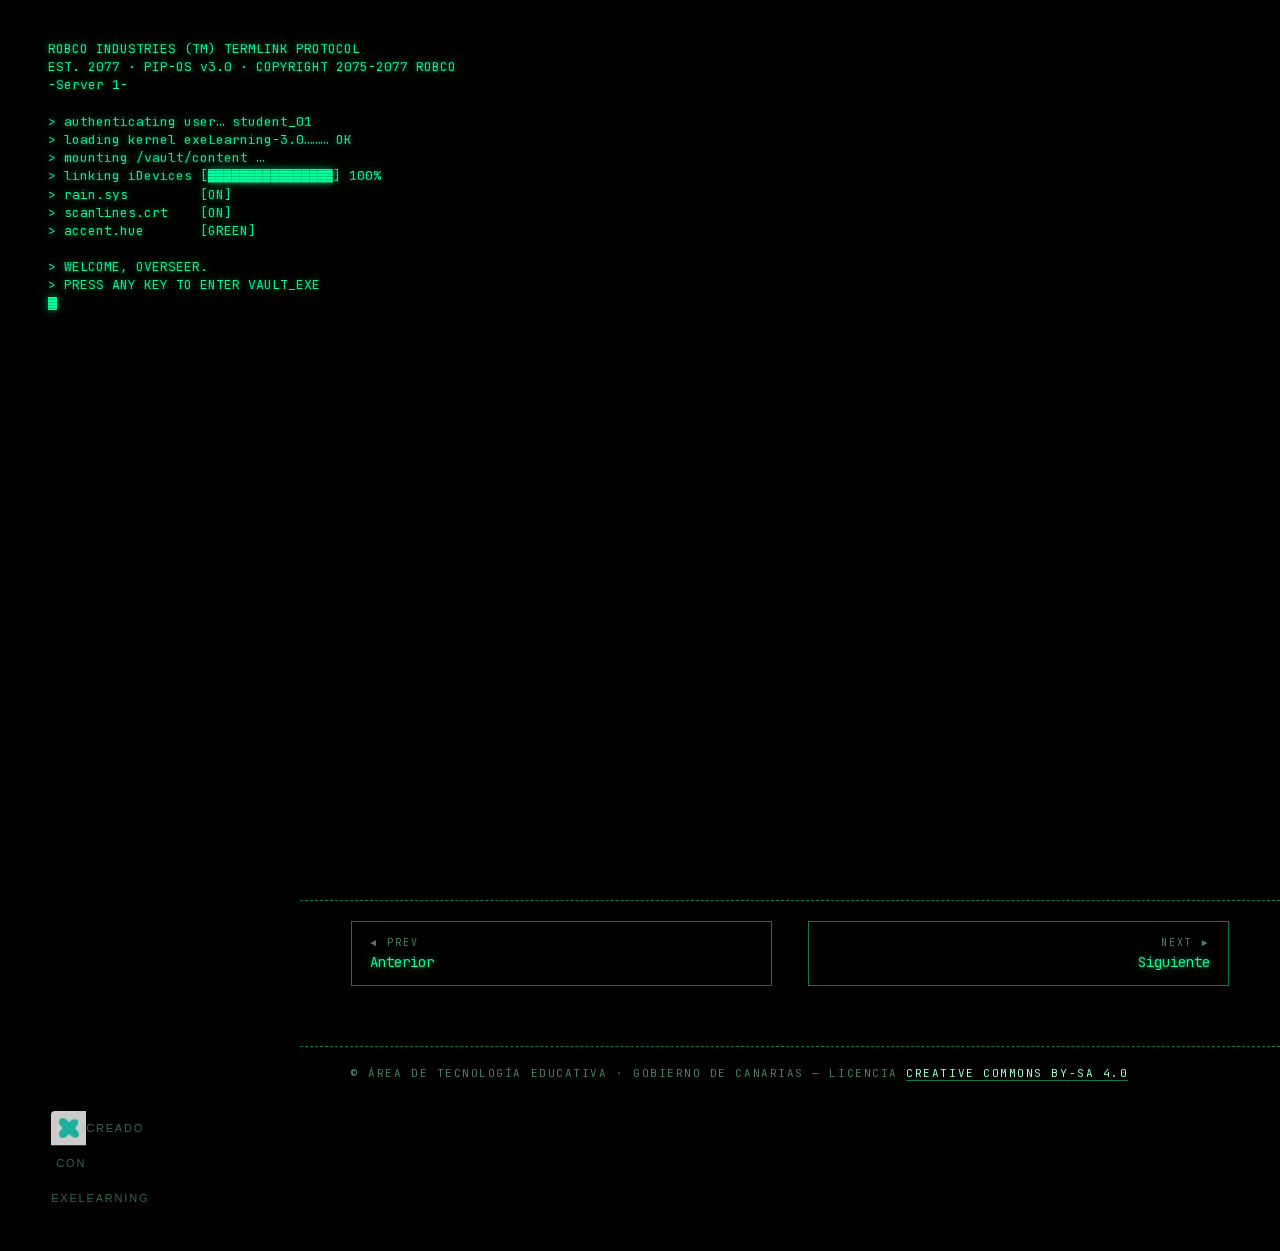
==== html/actividades.html @ 7a8da12e "Hacker theme: Matrix rain + Tron borders + PipBoy rail Initial implementation of the eXeLearning Hac" ====
<!DOCTYPE html>
<html lang="es" id="exe-page-mo5oqoen-2md6x09an">
<head>
<meta charset="utf-8">
<meta name="generator" content="eXeLearning">
<meta name="viewport" content="width=device-width, initial-scale=1">
<title>Actividades | El ciclo del agua · Hacker</title>
<link rel="icon" type="image/x-icon" href="../libs/favicon.ico">
<meta name="description" content="Unidad didáctica de ejemplo sobre el ciclo del agua, presentada con el estilo retro Hacker.">
<script>document.querySelector("html").classList.add("js");</script><script src="../libs/jquery/jquery.min.js"> </script><script src="../libs/common_i18n.js"> </script><script src="../libs/common.js"> </script><script src="../libs/exe_export.js"> </script><script src="../search_index.js"> </script><script src="../libs/bootstrap/bootstrap.bundle.min.js"> </script><link rel="stylesheet" href="../libs/bootstrap/bootstrap.min.css">
<script src="../idevices/text/text.js"></script><link rel="stylesheet" href="../idevices/text/text.css">
<link rel="stylesheet" href="../content/css/base.css"><script src="../theme/style.js"> </script><link rel="stylesheet" href="../theme/style.css">
</head>
<body class="exe-export exe-web-site">
<script>document.body.className+=" js"</script>
<div class="exe-content exe-export pre-js siteNav-hidden"><a href="#page-mo5oqoen-2md6x09an" id="skipNav">Saltar al contenido</a> <nav id="siteNav">
<ul>
<li> <a href="../index.html" class="main-node no-ch">Inicio</a>
</li>
<li> <a href="../html/el-ciclo-del-agua.html" class="daddy">El ciclo del agua</a>
<ul class="other-section">
<li> <a href="../html/evaporacion.html" class="no-ch">Evaporación</a>
</li>
<li> <a href="../html/condensacion.html" class="no-ch">Condensación</a>
</li>
<li> <a href="../html/precipitacion.html" class="no-ch">Precipitación</a>
</li>
<li> <a href="../html/recogida.html" class="no-ch">Recogida</a>
</li>
</ul>
</li>
<li class="active"> <a href="../html/actividades.html" class="active daddy">Actividades</a>
<ul class="other-section">
<li> <a href="../html/ordena-las-fases.html" class="no-ch">Ordena las fases</a>
</li>
<li> <a href="../html/verdadero-o-falso.html" class="no-ch">¿Verdadero o falso?</a>
</li>
</ul>
</li>
<li> <a href="../html/recursos.html" class="no-ch">Recursos</a>
</li>
<li> <a href="../html/creditos-y-descargas.html" class="no-ch">Créditos y descargas</a>
</li>
</ul>
</nav><main id="page-mo5oqoen-2md6x09an" class="page"> <div id="exe-client-search" data-block-order-string="Caja %e" data-no-results-string="Sin resultados.">
</div>
<header class="main-header"> <p class="page-counter"> <span class="page-counter-label">Página </span><span class="page-counter-content"> <strong class="page-counter-current-page">7</strong><span class="page-counter-sep">/</span><strong class="page-counter-total">11</strong></span></p>

<div class="package-header"><p class="package-title">El ciclo del agua · Hacker</p></div>
<div class="page-header"><h1 class="page-title">Actividades</h1></div>
</header><div id="page-content-page-mo5oqoen-2md6x09an" class="page-content">
<article id="SP00000022" class="box">
<header class="box-head">
<div class="box-icon exe-icon">
<img src="../theme/icons/reflection.svg" alt="">
</div>
<h1 class="box-title">Comprueba lo aprendido</h1>
<button class="box-toggle box-toggle-on" title="Toggle content">
<span>Toggle content</span>
</button></header>
<div class="box-content">
<div id="SP00000023" class="idevice_node text" data-idevice-path="../idevices/text/" data-idevice-type="text" data-idevice-component-type="json" data-idevice-json-data="{&quot;ideviceId&quot;:&quot;SP00000023&quot;}">
<div class="exe-text-template"><div class="textIdeviceContent"><div class="exe-text-activity"><div><figure style="text-align:center;margin:10px 0 18px;"><img src="../content/resources/SP00000023/07-actividades.png" alt="Vamos a poner a prueba lo aprendido" style="max-width:320px;width:100%;height:auto;image-rendering:pixelated;border:3px solid #D700D7;" /><figcaption style="font-family:'VT323',monospace;font-size:16px;color:#707078;margin-top:6px;">Vamos a poner a prueba lo aprendido</figcaption></figure><p>Pon a prueba lo aprendido con las dos actividades de las subpáginas.</p>
        <p>En la primera deberás <strong>ordenar</strong> las fases del ciclo. En la segunda decidirás si varias afirmaciones son <strong>verdaderas o falsas</strong>.</p><p class="clearfix"> </p></div></div></div></div>
</div>
</div>
</article>
</div></main><div class="nav-buttons">
<a href="../html/recogida.html" title="Anterior" class="nav-button nav-button-left"><span>Anterior</span></a>
<a href="../html/ordena-las-fases.html" title="Siguiente" class="nav-button nav-button-right"><span>Siguiente</span></a>
</div>
<footer id="siteFooter"><div id="siteFooterContent"><p>© Área de Tecnología Educativa · Gobierno de Canarias — Licencia <a href="https://creativecommons.org/licenses/by-sa/4.0/deed.es" rel="license noopener" target="_blank">Creative Commons BY-SA 4.0</a></p></div></footer>
</div>
<p id="made-with-eXe"> <a href="https://exelearning.net/" target="_blank" rel="noopener"> <span>Creado con eXeLearning <span>(nueva ventana)</span></span></a></p>
</body>
</html>
---- idevices/text/text.css ----
/* Text iDevice (export CSS) */
.exe-text-activity > div {
    display: flow-root;
}

.exe-text-activity div.inline {
    display: flex;
}

.exe-text-activity div.inline dt {
    margin: 0 0 0 auto;
}

.exe-text-activity div.inline dd {
    margin-left: 10px;
}

.idevice_node.text .iDevice_buttons.feedback-button {
    margin-bottom: 1em;
}
---- content/css/base.css ----
.exe-content{
  background: #fff;
}

.exe-content .page-title{
  font-size: 1.45em;
}

.exe-content .box{
  margin-top: 20px;
  border: 1px solid #dbdbdb;
}

.exe-content .box-head {
  border-bottom: 1px solid #dbdbdb;
}

.exe-export .no-header .box-head {
  border-bottom: 0;
}

.exe-content .box-head .box-title {
  margin: 0;
  font-size: 1.2em;
}

.exe-content a{
  color: #5a7f0c;
}

.exe-content a:hover,
.exe-content a:focus{
  color: #71a300;
}

.exe-content h2{
  font-size: 1.45em;
}
.exe-content h3{
  font-size: 1.35em;
}
.exe-content h4{
  font-size: 1.25em;
}
.exe-content h5{
  font-size: 1.15em;
}

.exe-content a {
    text-decoration: none
}

.exe-content a:hover,
.exe-content a:focus {
    text-decoration: underline
}

/* Underlined links */
.box-content a {
    text-decoration: underline;
}
.box-content a:hover {
    text-decoration: none;
}
.box-content a:focus {
    text-decoration: underline;
}

@media print {
    .external-iframe-src {
        display: block !important;
        margin: 2em 0;
        font-size: .95em;
        text-align: center
    }

    #made-with-eXe {
        display: none
    }
}

.external-iframe {
    border: 0
}

.pre-code {
    background: #112C4A;
    color: #E7ECF1;
    font-family: Monaco, Courier, monospace;
    border-radius: 9px;
    font-size: 12px;
    margin: 2em 1em;
    overflow: auto;
    padding: 20px
}

.exe-dl {
    margin-bottom: 2em;
    margin-left: 1.5em
}

.exe-dl dt {
    font-weight: bold
}

.exe-dl dd {
    margin: 1em 1.5em
}

.js .exe-dl dt {
    margin: 1.2em 0 0 0
}

.exe-dl dt a {
    text-decoration: underline
}

.exe-dl .icon {
    font-family: Arial, sans-serif;
    display: block;
    width: 20px;
    height: 20px;
    font-size: 16px;
    margin-right: 1em;
    line-height: 20px;
    text-align: center;
    float: left;
    border-radius: 2px;
    position: relative
}

@media all and (min-width: 1px) {
    .exe-dl dt a {
        align-items: center;
        display: flex;
        text-decoration: none
    }

    .exe-dl .icon {
        height: 18px;
        line-height: 18px;
        width: 18px;
        padding: 1px;
        font: 18px monospace;
        font-weight: bold;
        display: flex;
        justify-content: center;
        align-items: center
    }
}

.exe-dl-toggler {
    height: 20px;
    margin: 1.5em
}

.exe-dl-toggler a {
    margin-left: 0;
    font-weight: bold
}

.js .exe-dl dd {
    display: none;
    padding-left: 0;
    margin: 1em 1em 1em 37px
}

/* Math */
.exe-math {
    display: block;
    margin: 2em 0
}

.exe-math,
.MathJax_Display {
    text-align: left !important
}

.exe-math.position-center,
.position-center .MathJax_Display,
[style*="text-align: center"] .MathJax_Display {
    text-align: center !important
}

.exe-math.position-right,
.position-right .MathJax_Display,
[style*="text-align: right"] .MathJax_Display {
    text-align: right !important
}

.js .show-image .exe-math-code,
.js .show-code .exe-math-img {
    display: none
}

.exe-math-links {
    font-size: .85em
}

.exe-math-inline {
    display: inline;
    margin: 0 .1em !important
}

/* TinyMCE: Images and media */
.exe-figure {
    margin: 2em 0;
    max-width: 100%
}

.position-center {
    margin: 2em auto
}

.position-right {
    margin: 2em 0 2em auto
}

.float-left {
    float: left;
    margin: .5em 1.5em 1em 0
}

.float-right {
    float: right;
    margin: .5em 0 1em 2em
}

.figcaption {
    padding-top: .2em
}

.figcaption.header {
    padding-top: 0;
    padding-bottom: .2em
}

/* TinyMCE templates */
.exe-layout-2-cols,
.exe-layout-3-cols {
    width: 100%
}

.exe-col{
    box-sizing: content-box;
}

.exe-layout-2-cols .exe-col {
    float: left;
    width: 49%
}

.exe-layout-2-cols .exe-col-1 {
    padding-right: 1%
}

.exe-layout-2-cols .exe-col-2 {
    padding-left: 1%
}

.exe-layout-2-30-70 .exe-col {
    width: 69%
}

.exe-layout-2-30-70 .exe-col-1 {
    width: 29%
}

.exe-layout-2-70-30 .exe-col {
    width: 29%
}

.exe-layout-2-70-30 .exe-col-1 {
    width: 69%
}

.exe-layout-3-cols .exe-col {
    float: left;
    width: 32%
}

.exe-layout-3-cols .exe-col-1,
.exe-layout-3-cols .exe-col-2 {
    padding-right: 2%
}

pre.mermaid {
    margin: 1.5em 0;
    text-align: center;
    width: 100%;
    min-width: 200px;
}

/* Blocks */
.exe-block-warning {
    background: #FCF8E3;
    color: #796034;
    border: 1px solid #FAEBCC;
    padding: 0 1em;
    border-radius: 4px
}

p.exe-block-warning {
    padding: 1em
}

.exe-block-alert {
    background: #ffc;
    color: #855000;
    border: 1px solid #FFF099;
    padding: 0 1em;
    border-radius: 4px
}

p.exe-block-alert {
    padding: 1em
}

.exe-block-danger {
    background: #FEF0EF;
    color: #973C3B;
    border: 1px solid #F3DADD;
    padding: 0 1em;
    border-radius: 4px
}

p.exe-block-danger {
    padding: 1em
}

.exe-block-info {
    background: #E1F1F9;
    color: #2B627D;
    border: 1px solid #C9EDF4;
    padding: 0 1em;
    border-radius: 4px
}

p.exe-block-info {
    padding: 1em
}

.exe-block-success {
    background: #E5F3E0;
    color: #336634;
    border: 1px solid #DEEDD1;
    padding: 0 1em;
    border-radius: 4px
}

p.exe-block-success {
    padding: 1em
}

.exe-content .exe-block-warning a,
.exe-content .exe-block-warning a:hover,
.exe-content .exe-block-warning a:focus {
    color: #4F360A
}

.exe-content .exe-block-alert a,
.exe-content .exe-block-alert a:hover,
.exe-content .exe-block-alert a:focus {
    color: #5B2600
}

.exe-content .exe-block-danger a,
.exe-content .exe-block-danger a:hover,
.exe-content .exe-block-danger a:focus {
    color: #6D1211
}

.exe-content .exe-block-info a,
.exe-content .exe-block-info a:hover,
.exe-content .exe-block-info a:focus {
    color: #063853
}

.exe-content .exe-block-success a,
.exe-content .exe-block-success a:hover,
.exe-content .exe-block-success a:focus {
    color: #093C0A
}

div.exe-block-warning,
div.exe-block-alert,
div.exe-block-danger,
div.exe-block-info,
div.exe-block-success {
    margin: 1em 0
}

/* RTL support */
body [dir='rtl'] {
    text-align: start
}

/* Autoclear */
.exe-content .idevice_body,
.exe-clear {
    overflow: auto
}

/* JavaScript on/offf */
.js-hidden {
    display: none;
}

.exe-hidden,
.js-required,
.js .js-hidden,
.exe-mindmap-code {
    display: none
}

.js .js-required {
    display: block
}

.box-toggle {
    display: none;
}

.js .box-toggle {
    display: inline-block;
}

.sr-av,
.js .js-sr-av,
.exe-hidden-accessible,
.js .exe-tooltip-text {
    position: absolute;
    overflow: hidden;
    clip: rect(0 0 0 0);
    clip: rect(0, 0, 0, 0);
    height: 0
}

/* Tables */
.exe-table {
    margin: 2em auto;
    max-width: 100%;
    border: 1px solid #CCC;
    border-collapse: collapse;
    border-spacing: 0
}

.exe-table tr {
    background: #fff
}

.exe-table caption {
    padding: .5em 0;
    text-align: center;
    font-style: italic;
    caption-side: top;
}

.exe-table td,
.exe-table th {
    border: 1px solid #CCC;
    margin: 0;
    padding: 0.5em 1em
}

.exe-table thead {
    background: #ddd;
    color: #000;
    text-align: left
}

.exe-table tr:nth-child(2n-1) td,
.exe-table tbody tr:nth-child(2n-1) th {
    background: #F4F4F4
}

.exe-table tbody tr:nth-child(2n) th {
    background: #F4F4F4
}

.exe-table tbody tr:nth-child(2n-1) th {
    background: #E4E4E4
}

.exe-table thead+tbody tr:nth-child(2n) th {
    background: #fff
}

.exe-table thead+tbody tr:nth-child(2n-1) th {
    background: #F4F4F4
}

.exe-table-minimalist {
    margin: 2em auto;
    border-collapse: collapse
}

.exe-table-minimalist tr {
    background: #fff
}

.exe-table-minimalist thead th {
    color: #000;
    padding: .6em 1.5em .6em .8em;
    border-bottom: 2px solid #CCC;
    text-align: left
}

.exe-table-minimalist td,
.exe-table-minimalist tbody th {
    border-bottom: 1px solid #ccc;
    color: #555;
    padding: .5em 1.5em .5em .8em
}

.exe-table-minimalist tbody tr:hover td,
.exe-table-minimalist tbody tr:hover th {
    color: #222
}

.exe-table-minimalist tr:nth-child(2n-1) td,
.exe-table-minimalist tbody tr:nth-child(2n-1) th {
    background: #F9F9F9
}

.exe-table-minimalist caption {
    text-align: center;
    font-style: italic;
    border-bottom: 2px solid #CCC;
    padding: .6em 0
}

/* Responsive tables */
.exe-table-responsive {
    display: block;
    overflow-x: auto;
    border: none
}

.exe-table-responsive,
.exe-table-responsive th,
.exe-table-responsive tr,
.exe-table-responsive td {
    width: auto !important
}

/* Tooltips */
body .qtip {
    font-size: .85em;
    line-height: 1.5em
}

.qtip .exe-tooltip-text {
    position: relative;
    overflow: auto;
    clip: auto;
    height: auto
}

/* Structured lists */
ol.auto-numbered {
    counter-reset: item
}

.auto-numbered ol {
    counter-reset: item
}

.auto-numbered li {
    display: block
}

.auto-numbered li:before {
    content: counters(item, ".") ".- ";
    counter-increment: item
}

/* Blockquote + Cite */
.exe-quote-cite cite {
    display: block;
    text-align: right;
    margin-top: -.5em
}

/* File information */
.exe-link-data {
    font-size: .8em;
    margin: 0 .2em
}

.exe-link-data abbr {
    cursor: help
}

/* Quote With Authorship */
.styled-qc {
    font-family: Georgia, serif;
    font-style: italic;
    margin: 1.5em 2.5em;
    padding: 0.25em 3.5em;
    position: relative
}

.styled-qc:before {
    display: block;
    content: "\201C";
    font-size: 5em;
    position: absolute;
    left: 0;
    top: -20px
}

/* Responsive design */
iframe,
object,
embed {
    max-width: 100%
}

img,
video {
    max-width: 100%;
    height: auto
}

@media all and (max-width: 992px) {
    .exe-layout-3-cols .exe-col {
        float: none;
        width: 100%;
        padding: 0
    }

    .exe-layout-3-cols .exe-col .exe-figure {
        margin: 2em auto
    }
}

@media all and (max-width: 780px) {
    .styled-qc {
        margin: 1.5em .5em
    }

    .exe-layout-2-cols .exe-col {
        float: none;
        width: 100%;
        padding: 0
    }

    .exe-layout-2-cols .exe-col .exe-figure {
        margin: 2em auto
    }
}

/* Made with eXeLearning */
#made-with-eXe {
    margin: 0;
    position: fixed;
    bottom: 0;
    right: 0
}

#made-with-eXe a {
    text-decoration: none;
    box-shadow: rgba(0, 0, 0, 0.35) 0px 5px 15px;
    border-top-left-radius: 4px;
    color: #222;
    font-size: 11px;
    font-family: Arial, sans-serif;
    line-height: 35px;
    width: 35px;
    height: 35px;
    background: #fff url(../img/exe_powered_logo.png) no-repeat 3px 50%;
    display: block;
    background-size: auto 20px;
    text-decoration: none;
    transition: .5s;
    opacity: .8
}

#made-with-eXe span {
    padding-left: 35px;
    padding-right: 5px
}

#made-with-eXe span span {
    position: absolute;
    overflow: hidden;
    clip: rect(0 0 0 0);
    clip: rect(0, 0, 0, 0);
    height: 0
}

#made-with-eXe a:hover {
    width: auto;
    padding: 0 5px;
    background-position: 5px 50%;
    opacity: 1
}

/* Search bar */
#exe-client-search-reset {
    display: none;
}
#exe-client-search-reset.visible {
    display: inline;
}
.exe-client-search-result{
    padding:0;
    background-color: #FFF3A0;
    color: #1A1A1A;
}

/* Box toggler */
.exe-export article.minimized .box-content{
    display: none;
}

/* BOX no visible */
.exe-export article.novisible.box{
    display: none  !important;
}

/* iDevice no visible */
.exe-export article.box .idevice_node.novisible{
    display: none  !important;
}

/* Teacher mode */
html:not(.mode-teacher) .js .teacher-only {
    display: none !important;
}

/* ========================================
   Architecture v3.1 - Common Theme Overrides
   ========================================
   These rules support the new HTML structure and
   load BEFORE theme-specific styles.
   ======================================== */

/* Navigation: Hide nested sections by default, show active paths */
#siteNav .other-section {
    display: none;
}
#siteNav li.active > .other-section,
#siteNav li.current-page-parent > .other-section {
    display: block;
}

/* Site footer extra section */
#siteFooterExtra {
    margin-bottom: 2em;
    color: #555;
    font-size: 0.95em;
}

/* Skip navigation link */
#skipNav {
    position: fixed;
    top: -50px;
    left: 50%;
    transform: translateX(-50%);
    background-color: #000;
    color: #fff;
    text-align: center;
    font-weight: bold;
    font-size: 0.95em;
    text-decoration: underline;
    padding: 0.5em 1em;
    z-index: 1000;
    display: inline-block;
    box-shadow: 0 2px 5px rgba(0,0,0,0.3);
    outline: 3px solid #fff;
    outline-offset: -3px;
    transition: top 0.3s ease, opacity 0.3s ease;
}

#skipNav:focus {
    top: 5px;
}

/* Print styles for header elements */
@media print {
    body #header,
    body #emptyHeader,
    body #nodeDecoration {
        height: auto !important;
        min-height: 0;
        border: none;
        padding: 0;
    }
    body #headerContent {
        padding-top: 40px;
    }
}
---- theme/style.css ----
/*!
 * eXeLearning Hacker Style
 * -----------------------
 * Author: Área de Tecnología Educativa · Consejería de Educación, FP y
 *         Actividad Física y Deportes del Gobierno de Canarias
 * Project: eXeLearning.net
 * License: Creative Commons Attribution-ShareAlike 4.0 (CC BY-SA 4.0)
 *
 * Matrix digital rain + Tron border draw-in + Fallout PipBoy rail.
 * Fonts: JetBrains Mono + VT323 (both SIL OFL 1.1).
 */

@charset "UTF-8";

/* =========================================================
   Fonts (self-hosted)
   ========================================================= */
@font-face {
    font-family: "JetBrains Mono";
    src: url(fonts/JetBrainsMono-Regular.woff2) format("woff2");
    font-weight: 100 900;
    font-style: normal;
    font-display: swap;
}
@font-face {
    font-family: "VT323";
    src: url(fonts/VT323-Regular.woff2) format("woff2");
    font-weight: 400;
    font-style: normal;
    font-display: swap;
}

/* =========================================================
   Palette & tokens
   ========================================================= */
:root {
    /* accent — green by default, swappable via html[data-accent] */
    --hk-accent:        #00ff9c;
    --hk-accent-dim:    #0b7a4b;
    --hk-accent-ink:    #9effcd;
    --hk-accent-soft:   rgba(0, 255, 156, 0.08);
    --hk-accent-line:   rgba(0, 255, 156, 0.35);
    --hk-accent-glow:   0 0 6px rgba(0, 255, 156, 0.55), 0 0 18px rgba(0, 255, 156, 0.22);

    --hk-bg:            #000000;
    --hk-bg-soft:       #030604;
    --hk-panel:         rgba(0, 20, 10, 0.55);
    --hk-panel-solid:   #020604;
    --hk-ink-muted:     #4a7d64;
    --hk-ink-dim:       #2d5040;

    --hk-warn:          #ffb000;
    --hk-err:           #ff5070;

    --rail-w:           300px;
    --rail-w-lg:        336px;
    --content-max:      1100px;

    --mono:  "JetBrains Mono", "IBM Plex Mono", "Fira Code", ui-monospace, SFMono-Regular, Menlo, Monaco, Consolas, monospace;
    --pixel: "VT323", "Press Start 2P", var(--mono);

    --border-draw:      900ms cubic-bezier(0.22, 0.61, 0.36, 1);
    --type-speed:       22ms;
}

html[data-accent="amber"] {
    --hk-accent:      #ffb000;
    --hk-accent-dim:  #7a5100;
    --hk-accent-ink:  #ffd780;
    --hk-accent-soft: rgba(255, 176, 0, 0.08);
    --hk-accent-line: rgba(255, 176, 0, 0.35);
    --hk-accent-glow: 0 0 6px rgba(255, 176, 0, 0.55), 0 0 18px rgba(255, 176, 0, 0.22);
}
html[data-accent="cyan"] {
    --hk-accent:      #5ef2ff;
    --hk-accent-dim:  #0b5a7a;
    --hk-accent-ink:  #b5f5ff;
    --hk-accent-soft: rgba(94, 242, 255, 0.08);
    --hk-accent-line: rgba(94, 242, 255, 0.35);
    --hk-accent-glow: 0 0 6px rgba(94, 242, 255, 0.55), 0 0 18px rgba(94, 242, 255, 0.22);
}

/* Light mode (opt-in via #darkModeToggler). Default is dark. */
html.exe-light-mode {
    --hk-bg:        #ffffff;
    --hk-bg-soft:   #f2f7f4;
    --hk-panel:     rgba(255, 255, 255, 0.8);
    --hk-accent:    #0b7a4b;
    --hk-accent-dim:#6fb090;
    --hk-accent-ink:#0a3924;
    --hk-ink-muted: #447058;
    --hk-ink-dim:   #8abba5;
    --hk-accent-soft: rgba(11, 122, 75, 0.08);
    --hk-accent-line: rgba(11, 122, 75, 0.35);
    --hk-accent-glow: none;
}
html.exe-light-mode[data-accent="amber"] {
    --hk-accent:    #8a5a00;
    --hk-accent-dim:#c8a254;
    --hk-accent-ink:#3d2a00;
    --hk-accent-soft: rgba(138, 90, 0, 0.08);
    --hk-accent-line: rgba(138, 90, 0, 0.35);
}
html.exe-light-mode[data-accent="cyan"] {
    --hk-accent:    #0b5a7a;
    --hk-accent-dim:#6ea8bf;
    --hk-accent-ink:#063048;
    --hk-accent-soft: rgba(11, 90, 122, 0.08);
    --hk-accent-line: rgba(11, 90, 122, 0.35);
}
html.exe-light-mode { color-scheme: light; }
html.exe-light-mode body,
html.exe-light-mode .exe-content { background: var(--hk-bg); color: var(--hk-accent-ink); }
html.exe-light-mode #hkRain { opacity: 0.3; mix-blend-mode: multiply; }
html.exe-light-mode body::after { background: repeating-linear-gradient(to bottom, rgba(0,0,0,0) 0, rgba(0,0,0,0) 2px, rgba(0,0,0,0.08) 3px, rgba(0,0,0,0.08) 3px); }
html.exe-light-mode body::before {
    background:
        radial-gradient(1200px 700px at 20% 0%, var(--hk-accent-soft), transparent 60%),
        linear-gradient(180deg, #fafffc 0%, #eef6f1 100%);
}

/* =========================================================
   Reset / base
   ========================================================= */
* { box-sizing: border-box; }
html, body { height: 100%; }
html {
    background: var(--hk-bg);
    color-scheme: dark;
}
body {
    margin: 0;
    color: var(--hk-accent-ink);
    background: var(--hk-bg);
    font-family: var(--mono);
    font-size: 15px;
    line-height: 1.6;
    overflow-x: hidden;
    text-rendering: optimizeLegibility;
    -webkit-font-smoothing: antialiased;
}

a {
    color: var(--hk-accent);
    text-decoration: none;
    border-bottom: 1px solid var(--hk-accent-line);
}
a:hover,
a:focus {
    text-shadow: var(--hk-accent-glow);
    border-bottom-color: var(--hk-accent);
}

::selection { background: var(--hk-accent); color: #000; }

body::-webkit-scrollbar,
#siteNav::-webkit-scrollbar { width: 10px; height: 10px; }
body::-webkit-scrollbar-track,
#siteNav::-webkit-scrollbar-track { background: #020604; }
body::-webkit-scrollbar-thumb,
#siteNav::-webkit-scrollbar-thumb { background: var(--hk-accent-dim); }

/* =========================================================
   Matrix rain + ambience + scanlines
   ========================================================= */
#hkRain {
    position: fixed;
    inset: 0;
    width: 100vw;
    height: 100vh;
    z-index: 0;
    pointer-events: none;
    opacity: 0.55;
    mix-blend-mode: screen;
    transition: opacity 0.4s ease;
}
body[data-rain="off"] #hkRain { opacity: 0; }

body::before {
    content: "";
    position: fixed;
    inset: 0;
    z-index: 0;
    pointer-events: none;
    background:
        radial-gradient(1200px 700px at 20% 0%, var(--hk-accent-soft), transparent 60%),
        radial-gradient(900px 500px at 90% 110%, var(--hk-accent-soft), transparent 60%),
        linear-gradient(180deg, #000 0%, #010402 100%);
}

body::after {
    content: "";
    position: fixed;
    inset: 0;
    z-index: 9990;
    pointer-events: none;
    background: repeating-linear-gradient(
        to bottom,
        rgba(0, 0, 0, 0) 0,
        rgba(0, 0, 0, 0) 2px,
        rgba(0, 0, 0, 0.22) 3px,
        rgba(0, 0, 0, 0.22) 3px
    );
    mix-blend-mode: multiply;
    opacity: 0.7;
    transition: opacity 0.3s ease;
}
body[data-scanlines="off"]::after { opacity: 0; }

@keyframes hk-flicker {
    0%, 100% { opacity: 0.7; }
    42%      { opacity: 0.62; }
    43%      { opacity: 0.78; }
    58%      { opacity: 0.64; }
    59%      { opacity: 0.74; }
}
body[data-flicker="on"]::after {
    animation: hk-flicker 5s infinite steps(8, end);
}

body[data-curve="on"] .exe-content {
    border-radius: 16px;
    box-shadow: inset 0 0 60px rgba(0, 0, 0, 0.8), inset 0 0 180px rgba(0, 0, 0, 0.6);
}

@media (prefers-reduced-motion: reduce) {
    body::after,
    body[data-flicker="on"]::after { animation: none; }
}

/* =========================================================
   Main layout — wraps around #siteNav + main
   ========================================================= */
body.exe-export.exe-web-site {
    padding: 0;
}

/* Override content/css/base.css default (.exe-content { background: #fff }) */
.exe-content,
.exe-content.exe-export {
    background: var(--hk-bg);
    color: var(--hk-accent-ink);
}

.exe-content.exe-export {
    position: relative;
    z-index: 2;
    display: block;
    padding-left: var(--rail-w);
    min-height: 100vh;
    isolation: isolate;
}
body.siteNav-off .exe-content.exe-export {
    padding-left: 0;
    transition: padding-left 0.2s ease;
}
@media (min-width: 1400px) {
    .exe-content.exe-export { padding-left: var(--rail-w-lg); }
}
@media (max-width: 880px) {
    .exe-content.exe-export { padding-left: 0; }
}

#skipNav {
    position: absolute;
    left: -9999px;
    top: -9999px;
}
#skipNav:focus {
    left: 16px;
    top: 16px;
    z-index: 99;
    background: var(--hk-bg);
    color: var(--hk-accent);
    padding: 6px 10px;
    border: 1px solid var(--hk-accent);
}

/* =========================================================
   PipBoy rail (around #siteNav)
   ========================================================= */
#siteNav {
    position: fixed;
    top: 0;
    left: 0;
    width: var(--rail-w);
    height: 100vh;
    display: flex;
    flex-direction: column;
    margin: 0;
    padding: 0;
    background:
        linear-gradient(180deg, rgba(0, 20, 10, 0.92), rgba(0, 12, 6, 0.98)),
        var(--hk-bg);
    border-right: 1px solid var(--hk-accent-dim);
    color: var(--hk-accent-ink);
    font-family: var(--mono);
    font-size: 13px;
    overflow: hidden;
    z-index: 3;
}
#siteNav::before {
    content: "";
    position: absolute;
    inset: 0;
    background: repeating-linear-gradient(
        to bottom,
        transparent 0, transparent 2px,
        rgba(0, 0, 0, 0.35) 3px, rgba(0, 0, 0, 0.35) 3px
    );
    pointer-events: none;
    mix-blend-mode: multiply;
    opacity: 0.6;
}
#siteNav::after {
    content: "";
    position: absolute;
    inset: 0;
    background: radial-gradient(80% 40% at 50% -10%, var(--hk-accent-soft), transparent 70%);
    pointer-events: none;
}

/* eXe ships the .pre-js / .siteNav-hidden flags to avoid FOUC while the
   export script boots. Our rail is always part of the layout; override the
   default "hide" so it stays visible unless the user collapses it via
   #menuToggler (which sets body.siteNav-off). */
.siteNav-hidden #siteNav { display: flex; }

/* Collapse via #menuToggler: slide the rail off-screen and give the content
   its full width back. Kept off the layout even on desktop. */
#siteNav { transition: transform 0.25s ease; }
body.siteNav-off #siteNav {
    transform: translateX(-101%);
    pointer-events: none;
}

@media (min-width: 1400px) {
    #siteNav { width: var(--rail-w-lg); }
}
@media (max-width: 880px) {
    #siteNav {
        width: min(85vw, 360px);
        transform: translateX(-101%);
        z-index: 99;
    }
    body.siteNav-open #siteNav { transform: translateX(0); }
}

/* PipBoy chrome — injected by style.js */
.pip-head {
    position: relative;
    z-index: 1;
    padding: 16px 18px 12px;
    border-bottom: 1px solid var(--hk-accent-dim);
    display: flex;
    align-items: center;
    gap: 10px;
    flex: 0 0 auto;
}
.pip-head .pip-logo {
    font-family: var(--pixel);
    font-size: 28px;
    letter-spacing: 0.08em;
    color: var(--hk-accent);
    text-shadow: var(--hk-accent-glow);
    line-height: 1;
}
.pip-head .pip-sub {
    font-size: 10px;
    opacity: 0.75;
    letter-spacing: 0.18em;
    text-transform: uppercase;
    margin-top: 4px;
}
.pip-head .pip-pwr {
    margin-left: auto;
    width: 8px;
    height: 8px;
    border-radius: 50%;
    background: var(--hk-accent);
    box-shadow: var(--hk-accent-glow);
    animation: pip-pulse 1.6s infinite;
}
@keyframes pip-pulse {
    0%, 100% { opacity: 1; }
    50%      { opacity: 0.3; }
}

.pip-stats {
    position: relative;
    z-index: 1;
    padding: 10px 18px;
    border-bottom: 1px solid var(--hk-accent-dim);
    display: grid;
    grid-template-columns: 1fr 1fr;
    gap: 6px 14px;
    font-size: 11px;
    letter-spacing: 0.06em;
    flex: 0 0 auto;
}
.pip-stat { display: flex; gap: 8px; align-items: center; min-width: 0; }
.pip-stat .lbl { opacity: 0.65; text-transform: uppercase; min-width: 40px; }
.pip-stat .val {
    color: var(--hk-accent);
    text-shadow: var(--hk-accent-glow);
    font-variant-numeric: tabular-nums;
    white-space: nowrap;
    overflow: hidden;
    text-overflow: ellipsis;
}
.pip-bar {
    flex: 1;
    height: 6px;
    border: 1px solid var(--hk-accent-dim);
    position: relative;
}
.pip-bar > i {
    display: block;
    height: 100%;
    background: var(--hk-accent);
    box-shadow: var(--hk-accent-glow);
}

.pip-tabs {
    position: relative;
    z-index: 1;
    display: flex;
    border-bottom: 1px solid var(--hk-accent-dim);
    font-size: 11px;
    letter-spacing: 0.14em;
    text-transform: uppercase;
    flex: 0 0 auto;
}
.pip-tab {
    flex: 1;
    padding: 9px 8px;
    text-align: center;
    background: transparent;
    color: var(--hk-ink-muted);
    border: 0;
    border-right: 1px solid var(--hk-accent-dim);
    font-family: var(--mono);
    font-size: inherit;
    letter-spacing: inherit;
    cursor: pointer;
    transition: color 0.2s ease, background 0.2s ease;
}
.pip-tab:last-child { border-right: 0; }
.pip-tab:hover { color: var(--hk-accent-ink); background: var(--hk-accent-soft); }
.pip-tab.active {
    color: #000;
    background: var(--hk-accent);
    text-shadow: none;
    box-shadow: inset 0 -3px 0 rgba(0, 0, 0, 0.4);
}

.pip-section-hd {
    padding: 12px 18px 6px;
    font-size: 10px;
    letter-spacing: 0.22em;
    text-transform: uppercase;
    color: var(--hk-ink-muted);
    display: flex;
    align-items: center;
    gap: 10px;
}
.pip-section-hd::before { content: ">"; color: var(--hk-accent); }
.pip-section-hd::after {
    content: "";
    flex: 1;
    height: 1px;
    background: var(--hk-accent-dim);
    margin-left: 6px;
}

/* Existing #siteNav <ul> acts as the nav list */
#siteNav ul {
    list-style: none;
    margin: 0;
    padding: 0;
    position: relative;
    z-index: 1;
}
#siteNav > ul {
    flex: 1 1 auto;
    overflow-y: auto;
    padding: 0 0 20px;
}
#siteNav li { margin: 0; }
#siteNav a {
    display: flex;
    align-items: center;
    gap: 10px;
    padding: 7px 18px 7px 28px;
    color: var(--hk-accent-ink);
    border: 0;
    text-decoration: none;
    font-size: 13px;
    letter-spacing: 0.02em;
    position: relative;
    line-height: 1.25;
    cursor: pointer;
    transition: background 0.15s ease, color 0.15s ease, padding 0.15s ease;
}
#siteNav a::before {
    content: "";
    position: absolute;
    left: 14px;
    top: 50%;
    transform: translateY(-50%);
    width: 4px;
    height: 4px;
    background: var(--hk-accent-dim);
}
#siteNav a:hover {
    background: var(--hk-accent-soft);
    padding-left: 32px;
    text-shadow: none;
}
#siteNav a:hover::before { background: var(--hk-accent); }
#siteNav a.active,
#siteNav a[aria-current="page"] {
    color: #000;
    background: var(--hk-accent);
    text-shadow: none;
}
#siteNav a.active::before,
#siteNav a[aria-current="page"]::before {
    background: #000;
    left: 14px;
    width: 8px;
    height: 2px;
    animation: pip-blink 0.9s steps(2, end) infinite;
}
@keyframes pip-blink { 50% { opacity: 0; } }

/* nested lists */
#siteNav ul ul a { padding-left: 42px; font-size: 12px; opacity: 0.9; }
#siteNav ul ul a::before { left: 26px; }
#siteNav ul ul a:hover { padding-left: 46px; }
#siteNav ul ul ul a { padding-left: 56px; }
#siteNav ul ul ul a::before { left: 40px; }

.pip-foot {
    position: relative;
    z-index: 1;
    padding: 10px 18px;
    border-top: 1px solid var(--hk-accent-dim);
    font-size: 10px;
    letter-spacing: 0.16em;
    text-transform: uppercase;
    display: flex;
    justify-content: space-between;
    color: var(--hk-ink-muted);
    flex: 0 0 auto;
}
.pip-foot .blink {
    color: var(--hk-accent);
    animation: pip-blink 0.9s steps(2, end) infinite;
}

/* =========================================================
   Main page content
   ========================================================= */
main.page {
    position: relative;
    z-index: 1;
    padding: 46px clamp(20px, 4vw, 64px) 120px;
    max-width: var(--content-max);
    margin: 0 auto;
    width: 100%;
    min-height: 100vh;
    overflow: hidden;
}

/* Client search — hidden by default, shown when body.search-open is set by
   #searchToggler. Mounts at the top of the main column like a slide-down drawer. */
#exe-client-search {
    position: fixed;
    top: 56px;
    right: 18px;
    left: auto;
    z-index: 48;
    min-width: 260px;
    max-width: calc(100vw - 36px);
    padding: 10px;
    background: var(--hk-bg);
    border: 1px solid var(--hk-accent);
    box-shadow: var(--hk-accent-glow);
    display: none;
}
body.search-open #exe-client-search { display: block; }
#exe-client-search input,
#exe-client-search [type="search"],
#exe-client-search [type="text"] {
    background: var(--hk-bg);
    color: var(--hk-accent);
    border: 1px solid var(--hk-accent-dim);
    padding: 6px 10px;
    font-family: var(--mono);
    font-size: 12px;
    letter-spacing: 0.1em;
    width: 100%;
}
#exe-client-search input:focus,
#exe-client-search [type="search"]:focus {
    outline: none;
    border-color: var(--hk-accent);
    box-shadow: var(--hk-accent-glow);
}
@media (max-width: 880px) {
    #exe-client-search { top: 50px; right: 12px; left: 12px; }
}

/* Header — page counter + package title + page title */
.main-header {
    margin-bottom: 36px;
    position: relative;
}
.page-counter {
    font-size: 10px;
    letter-spacing: 0.24em;
    text-transform: uppercase;
    color: var(--hk-ink-muted);
    margin: 0 0 10px;
}
.page-counter-label { opacity: 0.7; }
.page-counter-content strong { color: var(--hk-accent); text-shadow: var(--hk-accent-glow); }
.page-counter-sep { margin: 0 2px; opacity: 0.5; }

.package-header {
    font-size: 11px;
    letter-spacing: 0.22em;
    text-transform: uppercase;
    color: var(--hk-ink-muted);
    margin-bottom: 6px;
    display: flex;
    align-items: center;
    gap: 8px;
}
.package-header::before {
    content: "user@exe:~$";
    color: var(--hk-accent);
}
.package-header .package-title {
    margin: 0;
    font-weight: normal;
    color: var(--hk-accent-ink);
    letter-spacing: inherit;
}

.page-header {
    margin-top: 6px;
}
.page-title {
    font-family: var(--mono);
    font-weight: 500;
    font-size: clamp(24px, 3vw, 38px);
    color: var(--hk-accent);
    text-shadow: var(--hk-accent-glow);
    letter-spacing: 0.01em;
    line-height: 1.15;
    margin: 0;
}
.page-title::after {
    content: "";
    display: inline-block;
    width: 0.55em;
    height: 1em;
    background: var(--hk-accent);
    vertical-align: -0.12em;
    margin-left: 6px;
    box-shadow: var(--hk-accent-glow);
    animation: hk-caret 1.05s steps(2, end) infinite;
}
@keyframes hk-caret { 50% { opacity: 0; } }

/* =========================================================
   Boxes (iDevices) with Tron border draw-in
   ========================================================= */
article.box,
.exe-content .box {
    position: relative;
    margin: 0 0 42px;
    padding: 22px 26px 24px;
    background: var(--hk-panel);
    color: var(--hk-accent-ink);
    border: 0;
    backdrop-filter: blur(2px);
    -webkit-backdrop-filter: blur(2px);
}

.box > .b-top,
.box > .b-right,
.box > .b-bot,
.box > .b-left {
    position: absolute;
    background: var(--hk-accent);
    box-shadow: var(--hk-accent-glow);
    pointer-events: none;
    transform-origin: 0 0;
}
.box > .b-top   { top: 0;    left: 0;  height: 1px; width: 100%;  transform: scaleX(0); transform-origin: left   center; }
.box > .b-right { top: 0;    right: 0; width: 1px;  height: 100%; transform: scaleY(0); transform-origin: top    center; }
.box > .b-bot   { bottom: 0; right: 0; height: 1px; width: 100%;  transform: scaleX(0); transform-origin: right  center; }
.box > .b-left  { bottom: 0; left: 0;  width: 1px;  height: 100%; transform: scaleY(0); transform-origin: bottom center; }

.box > .corner {
    position: absolute;
    width: 10px;
    height: 10px;
    border: 1px solid var(--hk-accent);
    box-shadow: var(--hk-accent-glow);
    opacity: 0;
    transition: opacity 0.25s ease 0.7s;
    pointer-events: none;
}
.box > .corner.tl { top: -4px;    left: -4px;  border-right: 0; border-bottom: 0; }
.box > .corner.tr { top: -4px;    right: -4px; border-left: 0;  border-bottom: 0; }
.box > .corner.bl { bottom: -4px; left: -4px;  border-right: 0; border-top: 0; }
.box > .corner.br { bottom: -4px; right: -4px; border-left: 0;  border-top: 0; }

.box.drawn > .b-top   { transform: scaleX(1); transition: transform 260ms ease-out; }
.box.drawn > .b-right { transform: scaleY(1); transition: transform 220ms ease-out 260ms; }
.box.drawn > .b-bot   { transform: scaleX(1); transition: transform 260ms ease-out 480ms; }
.box.drawn > .b-left  { transform: scaleY(1); transition: transform 220ms ease-out 740ms; }
.box.drawn > .corner  { opacity: 1; transition-delay: 960ms; }

@media (prefers-reduced-motion: reduce) {
    .box > .b-top,
    .box > .b-right,
    .box > .b-bot,
    .box > .b-left { transform: none; }
    .box > .corner { opacity: 1; transition: none; }
}

/* Box header */
.box-head {
    margin: 0 0 14px;
    padding: 0;
    display: flex;
    align-items: center;
    gap: 10px;
    font-size: 11px;
    letter-spacing: 0.24em;
    text-transform: uppercase;
    color: var(--hk-ink-muted);
    background: transparent;
    border: 0;
}
.box-icon {
    width: 22px;
    height: 22px;
    display: inline-flex;
    align-items: center;
    justify-content: center;
    filter: drop-shadow(0 0 6px var(--hk-accent-soft)) brightness(1.1) hue-rotate(90deg) saturate(1.4);
}
html[data-accent="amber"] .box-icon { filter: drop-shadow(0 0 6px var(--hk-accent-soft)) sepia(1) saturate(4) hue-rotate(-10deg); }
html[data-accent="cyan"]  .box-icon { filter: drop-shadow(0 0 6px var(--hk-accent-soft)) hue-rotate(170deg) saturate(1.6) brightness(1.05); }
.box-icon img {
    width: 100%;
    height: auto;
    image-rendering: pixelated;
}
.box-title {
    font-family: var(--mono);
    font-weight: 500;
    font-size: 18px;
    margin: 0;
    color: var(--hk-accent);
    text-shadow: var(--hk-accent-glow);
    letter-spacing: 0.02em;
    flex: 1;
    text-transform: none;
}
.box-title::before {
    content: "> ";
    color: var(--hk-accent-dim);
}

.box-toggle {
    background: transparent;
    border: 1px solid var(--hk-accent-dim);
    color: var(--hk-accent);
    width: 22px;
    height: 22px;
    display: inline-flex;
    align-items: center;
    justify-content: center;
    cursor: pointer;
    padding: 0;
    transition: border-color 0.15s ease, background 0.15s ease;
}
.box-toggle > span {
    position: absolute;
    left: -9999px;
}
.box-toggle::before {
    content: "−";
    font-family: var(--mono);
    font-size: 14px;
    line-height: 1;
}
.box-toggle.box-toggle-off::before { content: "+"; }
.box-toggle:hover {
    border-color: var(--hk-accent);
    background: var(--hk-accent-soft);
}

.box-content {
    font-size: 15px;
    line-height: 1.65;
    padding: 0;
}
.box-content > .idevice_node:not(:last-child) { margin-bottom: 18px; }
.box-content p { margin: 0 0 12px; }
.box-content p:last-child { margin-bottom: 0; }
.box-content strong { color: var(--hk-accent); }
.box-content em { color: var(--hk-accent-ink); font-style: italic; }
.box-content ul,
.box-content ol { padding-left: 22px; margin: 8px 0 12px; }
.box-content li { margin-bottom: 4px; }
.box-content li::marker { color: var(--hk-accent); }

.box-content figure {
    margin: 16px auto 8px;
    position: relative;
    border: 1px solid var(--hk-accent-dim);
    padding: 6px;
    background: rgba(0, 0, 0, 0.5);
    max-width: 100%;
}
.box-content figure img {
    display: block;
    width: 100%;
    height: auto;
    image-rendering: pixelated;
    filter: grayscale(0.7) contrast(1.1) brightness(0.85) hue-rotate(60deg);
    mix-blend-mode: screen;
    opacity: 0.9;
}
html[data-accent="amber"] .box-content figure img {
    filter: grayscale(0.7) contrast(1.1) brightness(0.9) sepia(0.7) hue-rotate(-25deg) saturate(1.6);
}
html[data-accent="cyan"] .box-content figure img {
    filter: grayscale(0.5) contrast(1.1) brightness(0.9) hue-rotate(180deg);
}
.box-content figure figcaption {
    font-family: var(--mono);
    font-size: 11px;
    color: var(--hk-ink-muted);
    letter-spacing: 0.14em;
    text-transform: uppercase;
    padding: 8px 4px 0;
    text-align: left;
}

/* =========================================================
   Typewriter
   ========================================================= */
.typer {
    display: inline;
    white-space: pre-wrap;
}
.typer-cursor {
    display: inline-block;
    width: 9px;
    height: 1.05em;
    background: var(--hk-accent);
    vertical-align: -0.15em;
    margin-left: 2px;
    box-shadow: var(--hk-accent-glow);
    animation: hk-caret 1.05s steps(2, end) infinite;
}
.typer.done .typer-cursor { display: none; }
.typer-pending { visibility: hidden; }

body[data-typewriter="off"] .typer-pending { visibility: visible; }
body[data-typewriter="off"] .typer-cursor  { display: none; }

@media (prefers-reduced-motion: reduce) {
    .typer-pending { visibility: visible; }
    .typer-cursor { animation: none; display: none; }
}

/* =========================================================
   iDevice-specific: True/False + Scrambled list + Download source
   ========================================================= */
/* trueorfalse */
.trueorfalse-idevice li,
.trueorfalse-idevice .question-list li {
    border: 1px solid var(--hk-accent-dim);
    background: rgba(0, 0, 0, 0.4);
    padding: 10px 12px;
    margin-bottom: 10px;
    list-style: none;
}
.trueorfalse-idevice label,
.trueorfalse-idevice .trueorfalse-question {
    font-family: var(--mono);
    color: var(--hk-accent-ink);
}
.trueorfalse-idevice button,
.trueorfalse-idevice .btn {
    display: inline-flex;
    align-items: center;
    gap: 8px;
    padding: 6px 14px;
    background: transparent;
    border: 1px solid var(--hk-accent);
    color: var(--hk-accent);
    font-family: var(--mono);
    font-size: 12px;
    letter-spacing: 0.14em;
    text-transform: uppercase;
    text-shadow: var(--hk-accent-glow);
    cursor: pointer;
    transition: background 0.2s ease, color 0.2s ease;
}
.trueorfalse-idevice button:hover,
.trueorfalse-idevice .btn:hover {
    background: var(--hk-accent);
    color: #000;
    text-shadow: none;
}
.trueorfalse-idevice .correct { border-color: var(--hk-accent); }
.trueorfalse-idevice .correct::after { content: " ✔"; color: var(--hk-accent); }
.trueorfalse-idevice .incorrect { border-color: var(--hk-err); }
.trueorfalse-idevice .incorrect::after { content: " ✘"; color: var(--hk-err); }

/* scrambled-list */
.scrambled-list-idevice ol,
.scrambled-list-idevice ul {
    list-style: none;
    padding: 0;
    margin: 0 0 14px;
}
.scrambled-list-idevice li {
    border: 1px solid var(--hk-accent-dim);
    background: rgba(0, 0, 0, 0.4);
    padding: 10px 12px;
    margin-bottom: 8px;
    font-family: var(--mono);
    color: var(--hk-accent-ink);
    cursor: grab;
    position: relative;
}
.scrambled-list-idevice li::before {
    content: "::";
    color: var(--hk-accent-dim);
    margin-right: 10px;
    letter-spacing: 0.1em;
}
.scrambled-list-idevice li:hover {
    border-color: var(--hk-accent);
    background: var(--hk-accent-soft);
}
.scrambled-list-idevice .correct { border-left: 2px solid var(--hk-accent); }
.scrambled-list-idevice .incorrect { border-left: 2px solid var(--hk-err); }

/* download-source-file */
.download-source-file-idevice a,
.download-source-file-idevice button {
    display: inline-flex;
    align-items: center;
    gap: 8px;
    padding: 10px 16px;
    background: transparent;
    border: 1px solid var(--hk-accent);
    color: var(--hk-accent);
    font-family: var(--mono);
    font-size: 12px;
    letter-spacing: 0.16em;
    text-transform: uppercase;
    text-shadow: var(--hk-accent-glow);
    text-decoration: none;
    cursor: pointer;
    transition: background 0.2s ease, color 0.2s ease;
}
.download-source-file-idevice a:hover,
.download-source-file-idevice button:hover {
    background: var(--hk-accent);
    color: #000;
    text-shadow: none;
    border-bottom-color: var(--hk-accent);
}

/* =========================================================
   Nav buttons (prev / next)
   ========================================================= */
.nav-buttons {
    display: flex;
    justify-content: space-between;
    gap: 12px;
    margin: 0 auto;
    padding: 20px clamp(20px, 4vw, 64px) 0;
    max-width: var(--content-max);
    border-top: 1px dashed var(--hk-accent-dim);
}
.nav-button,
a.nav-button {
    flex: 1;
    max-width: 48%;
    border: 1px solid var(--hk-accent-dim);
    padding: 14px 18px;
    color: var(--hk-accent-ink);
    text-decoration: none;
    display: flex;
    flex-direction: column;
    gap: 4px;
    transition: border-color 0.2s ease, background 0.2s ease;
    background: rgba(0, 0, 0, 0.35);
    font-family: var(--mono);
    font-size: 13px;
    line-height: 1.3;
    text-align: left;
}
.nav-button:hover,
a.nav-button:hover {
    border-color: var(--hk-accent);
    background: var(--hk-accent-soft);
    border-bottom-color: var(--hk-accent);
    text-shadow: none;
}
.nav-button::before {
    font-size: 10px;
    letter-spacing: 0.22em;
    color: var(--hk-ink-muted);
    text-transform: uppercase;
}
.nav-button-left::before  { content: "◄ prev"; }
.nav-button-right::before { content: "next ►"; }
.nav-button-right {
    text-align: right;
    align-items: flex-end;
}
.nav-button > span {
    font-size: 14px;
    color: var(--hk-accent);
    text-shadow: var(--hk-accent-glow);
}
span.nav-button { opacity: 0.3; cursor: default; }
span.nav-button:hover { border-color: var(--hk-accent-dim); background: rgba(0, 0, 0, 0.35); }

/* =========================================================
   Footer
   ========================================================= */
#siteFooter {
    margin: 60px auto 0;
    padding: 18px clamp(20px, 4vw, 64px) 20px;
    max-width: var(--content-max);
    border-top: 1px dashed var(--hk-accent-dim);
    font-size: 11px;
    letter-spacing: 0.14em;
    text-transform: uppercase;
    color: var(--hk-ink-muted);
    background: transparent;
}
#siteFooter #siteFooterContent p { margin: 0; }
#siteFooter a {
    color: var(--hk-accent-ink);
    border-bottom-color: var(--hk-accent-dim);
}
#siteFooter a:hover {
    color: var(--hk-accent);
    border-bottom-color: var(--hk-accent);
}

#made-with-eXe {
    font-size: 10px;
    letter-spacing: 0.18em;
    text-transform: uppercase;
    text-align: right;
    padding: 8px clamp(20px, 4vw, 64px) 16px;
    margin: 0;
    color: var(--hk-ink-muted);
    position: relative;
    z-index: 1;
}
#made-with-eXe a { color: inherit; border-bottom-color: var(--hk-ink-dim); }
#made-with-eXe a:hover { color: var(--hk-accent); }

/* =========================================================
   Top-bar togglers (dark mode, search, tweaks)
   ========================================================= */
.toggler-wrap {
    position: fixed;
    top: 16px;
    right: 18px;
    z-index: 50;
    display: flex;
    gap: 8px;
}
.toggler {
    background: var(--hk-bg);
    border: 1px solid var(--hk-accent);
    color: var(--hk-accent);
    padding: 6px 10px;
    font-family: var(--mono);
    font-size: 11px;
    letter-spacing: 0.22em;
    text-transform: uppercase;
    text-shadow: var(--hk-accent-glow);
    cursor: pointer;
    display: inline-flex;
    align-items: center;
    gap: 6px;
    min-width: 36px;
    height: 30px;
    line-height: 1;
}
.toggler:hover { background: var(--hk-accent-soft); }
.toggler > span {
    position: absolute;
    left: -9999px;
}
.toggler::before {
    font-size: 12px;
    letter-spacing: 0;
}
#darkModeToggler::before     { content: "☼"; }
html.exe-dark-mode #darkModeToggler::before { content: "☾"; }
#searchToggler::before       { content: "⌕"; }
#hackerTweaksToggler::before { content: "⚙"; }
#menuToggler::before         { content: "≡"; }

html.exe-dark-mode { --hk-bg: #000; }

/* Toggle icon flips when the rail is collapsed */
body.siteNav-off #menuToggler::before { content: "›"; }
/* Active search button reads as pressed while the panel is open */
body.search-open #searchToggler {
    background: var(--hk-accent);
    color: #000;
    text-shadow: none;
}
body.search-open #searchToggler::before { color: #000; }

/* =========================================================
   Tweaks panel
   ========================================================= */
#hackerTweaks {
    position: fixed;
    top: 56px;
    right: 18px;
    z-index: 51;
    width: 320px;
    max-width: calc(100vw - 36px);
    background: #000;
    border: 1px solid var(--hk-accent);
    box-shadow: 0 0 40px rgba(0, 0, 0, 0.9), var(--hk-accent-glow);
    color: var(--hk-accent-ink);
    font-family: var(--mono);
    font-size: 12px;
    opacity: 0;
    transform: translateY(-6px);
    pointer-events: none;
    transition: opacity 0.18s ease, transform 0.18s ease;
}
#hackerTweaks.open {
    opacity: 1;
    transform: translateY(0);
    pointer-events: auto;
}
.tw-head {
    display: flex;
    justify-content: space-between;
    align-items: center;
    padding: 10px 14px;
    border-bottom: 1px solid var(--hk-accent-dim);
    color: var(--hk-accent);
    letter-spacing: 0.22em;
    text-transform: uppercase;
    font-size: 11px;
    text-shadow: var(--hk-accent-glow);
}
.tw-head .tw-close {
    background: transparent;
    border: 0;
    color: var(--hk-accent-dim);
    cursor: pointer;
    font-size: 16px;
    line-height: 1;
    padding: 0 4px;
}
.tw-head .tw-close:hover { color: var(--hk-accent); }

.tw-body { padding: 10px 14px 14px; }
.tw-row { padding: 10px 0; border-bottom: 1px dashed var(--hk-ink-dim); }
.tw-row:last-child { border-bottom: 0; }
.tw-label {
    font-size: 10px;
    letter-spacing: 0.22em;
    color: var(--hk-ink-muted);
    text-transform: uppercase;
    margin-bottom: 8px;
}

.tw-segs {
    display: flex;
    gap: 0;
    flex-wrap: wrap;
}
.tw-seg {
    flex: 1;
    min-width: 0;
    border: 1px solid var(--hk-accent-dim);
    background: transparent;
    color: var(--hk-ink-muted);
    font-family: var(--mono);
    font-size: 11px;
    letter-spacing: 0.14em;
    text-transform: uppercase;
    padding: 7px 4px;
    cursor: pointer;
    transition: color 0.15s ease, background 0.15s ease, border-color 0.15s ease;
    margin-right: -1px;
}
.tw-seg:hover {
    color: var(--hk-accent);
    border-color: var(--hk-accent);
    z-index: 1;
    position: relative;
}
.tw-seg.on {
    background: var(--hk-accent);
    color: #000;
    border-color: var(--hk-accent);
    text-shadow: none;
    z-index: 2;
    position: relative;
}
.tw-seg .sw {
    display: inline-block;
    width: 10px;
    height: 10px;
    vertical-align: -1px;
    margin-right: 6px;
    border: 1px solid currentColor;
}
.tw-seg[data-value="green"] .sw { background: #00ff9c; }
.tw-seg[data-value="amber"] .sw { background: #ffb000; }
.tw-seg[data-value="cyan"]  .sw { background: #5ef2ff; }

/* =========================================================
   Boot overlay
   ========================================================= */
#hkBoot {
    position: fixed;
    inset: 0;
    z-index: 9999;
    background: #000;
    color: var(--hk-accent);
    font-family: var(--mono);
    font-size: 13px;
    padding: 40px clamp(20px, 4vw, 48px);
    overflow: hidden;
    text-shadow: var(--hk-accent-glow);
}
#hkBoot .bl {
    display: block;
    white-space: pre;
    line-height: 1.4;
}
#hkBoot .hb-caret {
    display: inline-block;
    width: 9px;
    height: 1em;
    background: var(--hk-accent);
    vertical-align: -0.12em;
    animation: hk-caret 1s steps(2, end) infinite;
    box-shadow: var(--hk-accent-glow);
}
#hkBoot.fade {
    opacity: 0;
    transition: opacity 0.5s ease;
    pointer-events: none;
}
#hkBoot::after {
    content: "";
    position: absolute;
    inset: 0;
    pointer-events: none;
    background: repeating-linear-gradient(
        to bottom,
        transparent 0, transparent 2px,
        rgba(0, 0, 0, 0.4) 3px, rgba(0, 0, 0, 0.4) 3px
    );
    mix-blend-mode: multiply;
}

/* =========================================================
   Pixel-font tweak
   ========================================================= */
body[data-pixel="all"] {
    font-family: var(--pixel);
    font-size: 19px;
    line-height: 1.45;
}
body[data-pixel="all"] #siteNav a,
body[data-pixel="all"] .pip-tabs,
body[data-pixel="all"] .page-title,
body[data-pixel="all"] .box-title { font-family: var(--pixel); }
body[data-pixel="chrome"] .pip-head .pip-logo,
body[data-pixel="chrome"] .page-title {
    font-family: var(--pixel);
    letter-spacing: 0.04em;
}
body[data-pixel="none"] .page-title,
body[data-pixel="none"] .box-title,
body[data-pixel="none"] .pip-head .pip-logo { font-family: var(--mono); }

/* =========================================================
   Misc / utility
   ========================================================= */
.clearfix::after { content: ""; display: block; clear: both; }
.sr-only { position: absolute !important; width: 1px; height: 1px; overflow: hidden; clip: rect(1px, 1px, 1px, 1px); }

/* print: disable chrome */
@media print {
    #siteNav,
    #hkRain,
    #hkBoot,
    .toggler-wrap,
    #hackerTweaks,
    body::after,
    body::before { display: none !important; }
    body, .exe-content.exe-export { background: #fff !important; color: #000 !important; grid-template-columns: 1fr !important; }
    .box, .box-content, .box-title { color: #000 !important; text-shadow: none !important; }
    .box > .b-top, .box > .b-right, .box > .b-bot, .box > .b-left { display: none !important; }
    .box { border: 1px solid #000 !important; }
}

/* narrow viewport tweaks */
@media (max-width: 880px) {
    main.page { padding: 100px clamp(16px, 4vw, 28px) 80px; }
    .toggler-wrap { top: 12px; right: 12px; }
    #hackerTweaks { top: 50px; right: 12px; }
    .package-header { flex-wrap: wrap; }
}
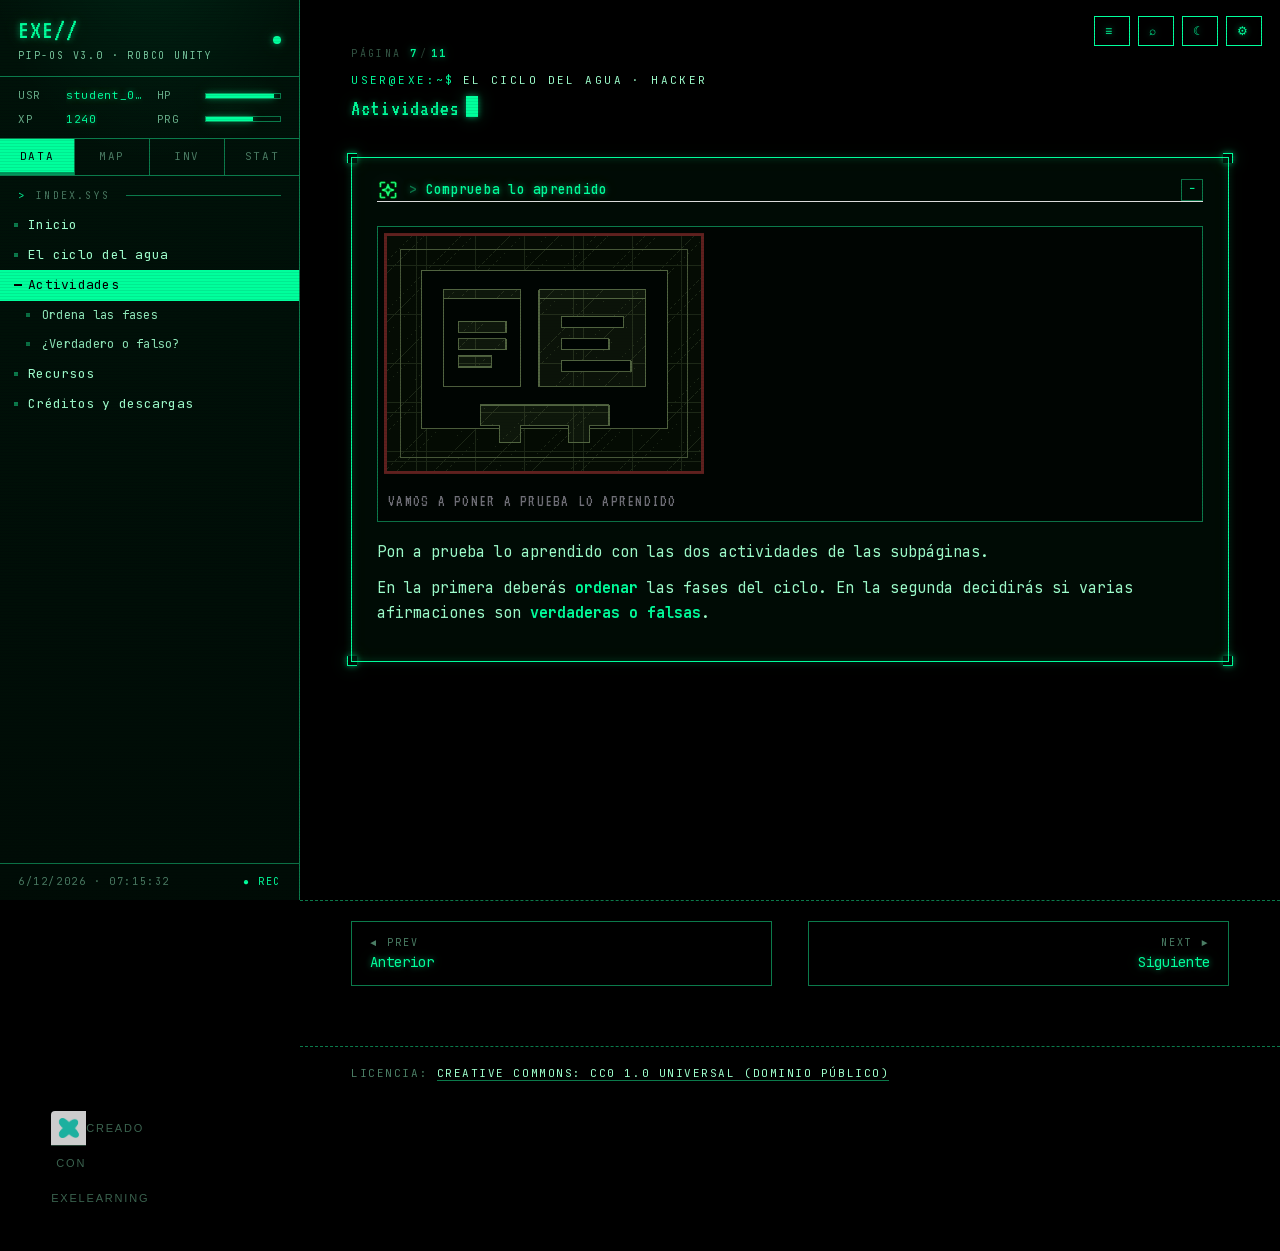
==== commit d0a29401: "File cleanup" ====
--- a/html/actividades.html
+++ b/html/actividades.html
@@ -1,9 +1,10 @@
 <!DOCTYPE html>
-<html lang="es" id="exe-page-mo5oqoen-2md6x09an">
+<html lang="es" id="exe-page-molm1mw6-blbhq594w">
 <head>
 <meta charset="utf-8">
-<meta name="generator" content="eXeLearning">
+<meta name="generator" content="eXeLearning v0.0.0-alpha">
 <meta name="viewport" content="width=device-width, initial-scale=1">
+<link rel="license" type="text/html" href="https://creativecommons.org/publicdomain/zero/1.0/">
 <title>Actividades | El ciclo del agua · Hacker</title>
 <link rel="icon" type="image/x-icon" href="../libs/favicon.ico">
 <meta name="description" content="Unidad didáctica de ejemplo sobre el ciclo del agua, presentada con el estilo retro Hacker.">
@@ -13,7 +14,7 @@
 </head>
 <body class="exe-export exe-web-site">
 <script>document.body.className+=" js"</script>
-<div class="exe-content exe-export pre-js siteNav-hidden"><a href="#page-mo5oqoen-2md6x09an" id="skipNav">Saltar al contenido</a> <nav id="siteNav">
+<div class="exe-content exe-export pre-js siteNav-hidden"><a href="#page-molm1mw6-blbhq594w" id="skipNav">Skip to content</a> <nav id="siteNav">
 <ul>
 <li> <a href="../index.html" class="main-node no-ch">Inicio</a>
 </li>
@@ -42,13 +43,13 @@
 <li> <a href="../html/creditos-y-descargas.html" class="no-ch">Créditos y descargas</a>
 </li>
 </ul>
-</nav><main id="page-mo5oqoen-2md6x09an" class="page"> <div id="exe-client-search" data-block-order-string="Caja %e" data-no-results-string="Sin resultados.">
+</nav><main id="page-molm1mw6-blbhq594w" class="page"> <div id="exe-client-search" data-block-order-string="Caja %e" data-no-results-string="Sin resultados.">
 </div>
 <header class="main-header"> <p class="page-counter"> <span class="page-counter-label">Página </span><span class="page-counter-content"> <strong class="page-counter-current-page">7</strong><span class="page-counter-sep">/</span><strong class="page-counter-total">11</strong></span></p>
 
 <div class="package-header"><p class="package-title">El ciclo del agua · Hacker</p></div>
 <div class="page-header"><h1 class="page-title">Actividades</h1></div>
-</header><div id="page-content-page-mo5oqoen-2md6x09an" class="page-content">
+</header><div id="page-content-page-molm1mw6-blbhq594w" class="page-content">
 <article id="SP00000022" class="box">
 <header class="box-head">
 <div class="box-icon exe-icon">
@@ -69,7 +70,9 @@
 <a href="../html/recogida.html" title="Anterior" class="nav-button nav-button-left"><span>Anterior</span></a>
 <a href="../html/ordena-las-fases.html" title="Siguiente" class="nav-button nav-button-right"><span>Siguiente</span></a>
 </div>
-<footer id="siteFooter"><div id="siteFooterContent"><p>© Área de Tecnología Educativa · Gobierno de Canarias — Licencia <a href="https://creativecommons.org/licenses/by-sa/4.0/deed.es" rel="license noopener" target="_blank">Creative Commons BY-SA 4.0</a></p></div></footer>
+<footer id="siteFooter"><div id="siteFooterContent"> <div id="packageLicense" class="cc cc-0"> <p> <span class="license-label">Licencia: </span><a href="https://creativecommons.org/publicdomain/zero/1.0/" class="license">Creative Commons: CC0 1.0 Universal (dominio público)</a></p>
+</div>
+</div></footer>
 </div>
 <p id="made-with-eXe"> <a href="https://exelearning.net/" target="_blank" rel="noopener"> <span>Creado con eXeLearning <span>(nueva ventana)</span></span></a></p>
 </body>
--- a/theme/style.css
+++ b/theme/style.css
@@ -118,6 +118,36 @@
         radial-gradient(1200px 700px at 20% 0%, var(--hk-accent-soft), transparent 60%),
         linear-gradient(180deg, #fafffc 0%, #eef6f1 100%);
 }
+
+/* Light-mode rail: white background instead of the dark CRT gradient. */
+html.exe-light-mode #siteNav {
+    background:
+        linear-gradient(180deg, #ffffff, #f2f7f4),
+        var(--hk-bg);
+    border-right: 1px solid var(--hk-accent-dim);
+    color: var(--hk-accent-ink);
+}
+html.exe-light-mode #siteNav::before {
+    background: repeating-linear-gradient(
+        to bottom,
+        transparent 0, transparent 2px,
+        rgba(0, 0, 0, 0.05) 3px, rgba(0, 0, 0, 0.05) 3px
+    );
+    opacity: 0.5;
+}
+html.exe-light-mode #siteNav::after {
+    background: radial-gradient(80% 40% at 50% -10%, var(--hk-accent-soft), transparent 70%);
+}
+html.exe-light-mode #siteNav a { color: var(--hk-accent-ink); }
+html.exe-light-mode #siteNav a:hover { background: var(--hk-accent-soft); }
+html.exe-light-mode #siteNav a.active,
+html.exe-light-mode #siteNav a[aria-current="page"] {
+    background: var(--hk-accent);
+    color: #fff;
+}
+html.exe-light-mode .pip-head .pip-logo { text-shadow: none; }
+html.exe-light-mode .pip-tab.active { color: #fff; }
+html.exe-light-mode .pip-stat .val { text-shadow: none; }
 
 /* =========================================================
    Reset / base
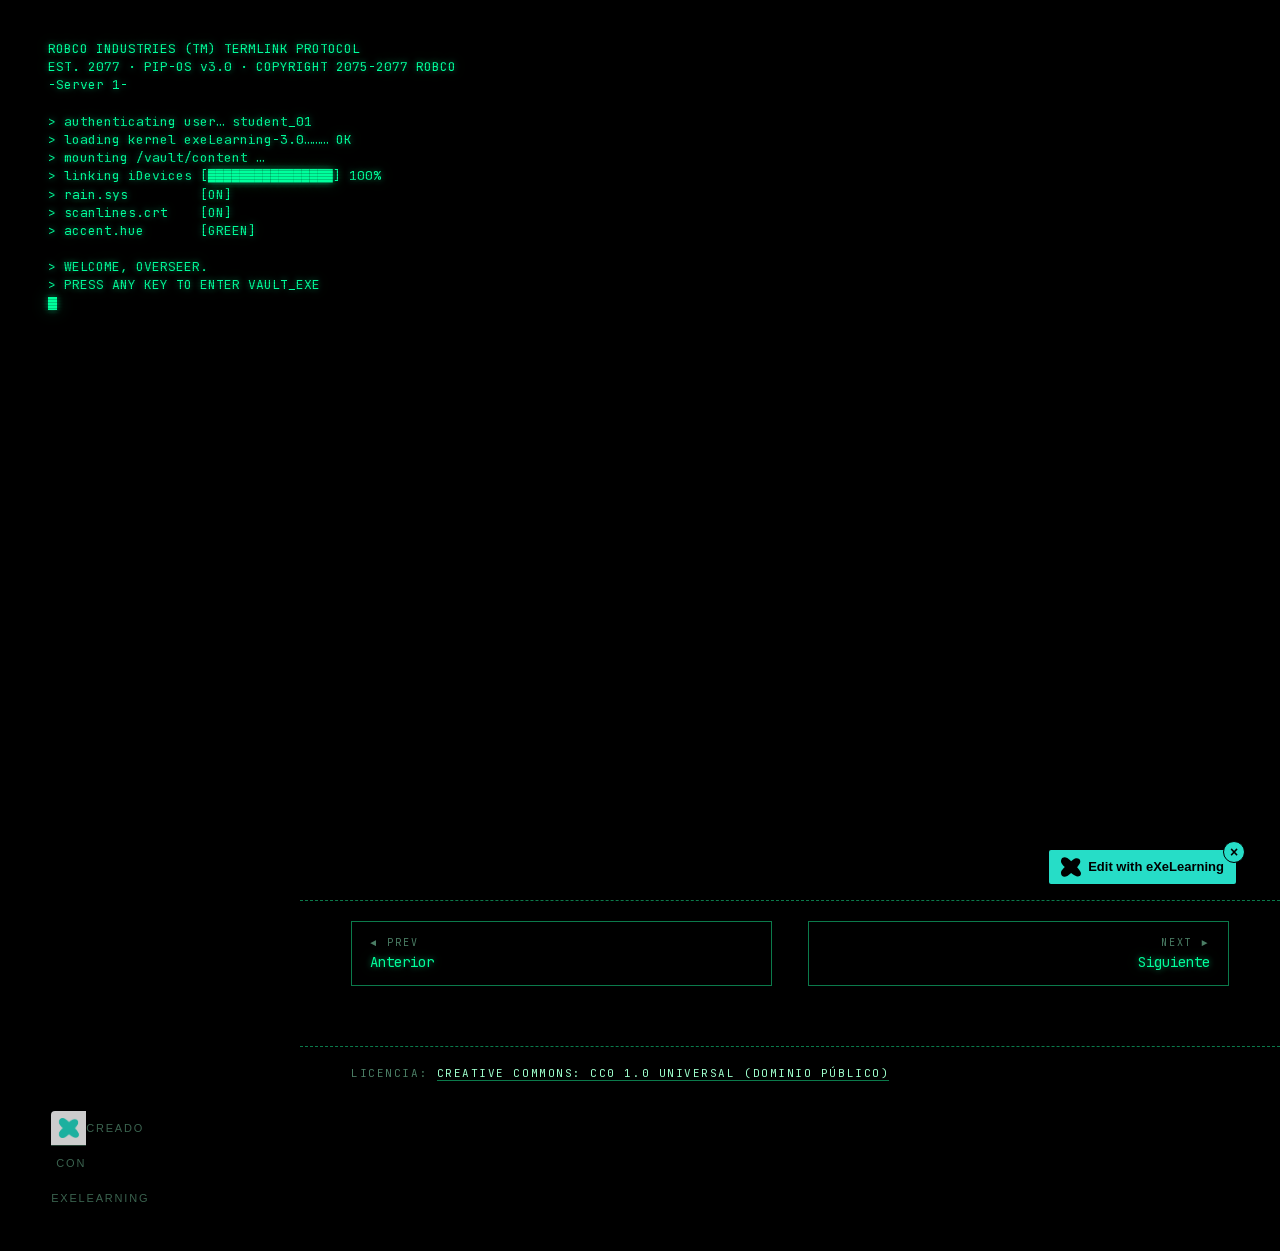
==== commit 38f26a10: "Call the example a sample educational resource and ship its screenshot The water cycle example is a " ====
--- a/html/actividades.html
+++ b/html/actividades.html
@@ -7,7 +7,7 @@
 <link rel="license" type="text/html" href="https://creativecommons.org/publicdomain/zero/1.0/">
 <title>Actividades | El ciclo del agua · Hacker</title>
 <link rel="icon" type="image/x-icon" href="../libs/favicon.ico">
-<meta name="description" content="Unidad didáctica de ejemplo sobre el ciclo del agua, presentada con el estilo retro Hacker.">
+<meta name="description" content="Recurso educativo de ejemplo sobre el ciclo del agua, presentado con el estilo retro Hacker.">
 <script>document.querySelector("html").classList.add("js");</script><script src="../libs/jquery/jquery.min.js"> </script><script src="../libs/common_i18n.js"> </script><script src="../libs/common.js"> </script><script src="../libs/exe_export.js"> </script><script src="../search_index.js"> </script><script src="../libs/bootstrap/bootstrap.bundle.min.js"> </script><link rel="stylesheet" href="../libs/bootstrap/bootstrap.min.css">
 <script src="../idevices/text/text.js"></script><link rel="stylesheet" href="../idevices/text/text.css">
 <link rel="stylesheet" href="../content/css/base.css"><script src="../theme/style.js"> </script><link rel="stylesheet" href="../theme/style.css">
--- a/theme/style.css
+++ b/theme/style.css
@@ -4,7 +4,7 @@
  * Author: Área de Tecnología Educativa · Consejería de Educación, FP y
  *         Actividad Física y Deportes del Gobierno de Canarias
  * Project: eXeLearning.net
- * License: Creative Commons Attribution-ShareAlike 4.0 (CC BY-SA 4.0)
+ * License: Creative Commons CC0 1.0 Universal
  *
  * Matrix digital rain + Tron border draw-in + Fallout PipBoy rail.
  * Fonts: JetBrains Mono + VT323 (both SIL OFL 1.1).
@@ -1369,3 +1369,9 @@
     #hackerTweaks { top: 50px; right: 12px; }
     .package-header { flex-wrap: wrap; }
 }
+.exe-open-exelearning { position: fixed; z-index: 10000; right: 42px; bottom: 14px; width: auto; max-width: calc(100vw - 74px); padding: 7px 12px; display: flex; align-items: center; justify-content: center; gap: 7px; transform: none; border-radius: 4px; background: #26ddc7; color: #000 !important; border: 2px solid #000; box-shadow: 3px 3px 0 #000; font: bold 13px/1.2 Helvetica, Arial, sans-serif; text-align: center; text-decoration: none !important; }
+.exe-open-logo { width: 20px; height: 20px; object-fit: contain; filter: brightness(0) !important; }
+.exe-open-exelearning:focus, .exe-open-exelearning:hover { background: #20b8a6; color: #000 !important; outline: 3px solid #000; }
+.exe-open-close { position: absolute; z-index: 10001; right: -9px; top: -9px; width: 22px; height: 22px; padding: 0; border: 1px solid #000; border-radius: 50%; background: #26ddc7; color: #000; font: bold 14px/19px Helvetica, Arial, sans-serif; cursor: pointer; }
+
+@media (max-width: 600px) { .exe-open-exelearning, .exe-open-close { display: none !important; } }
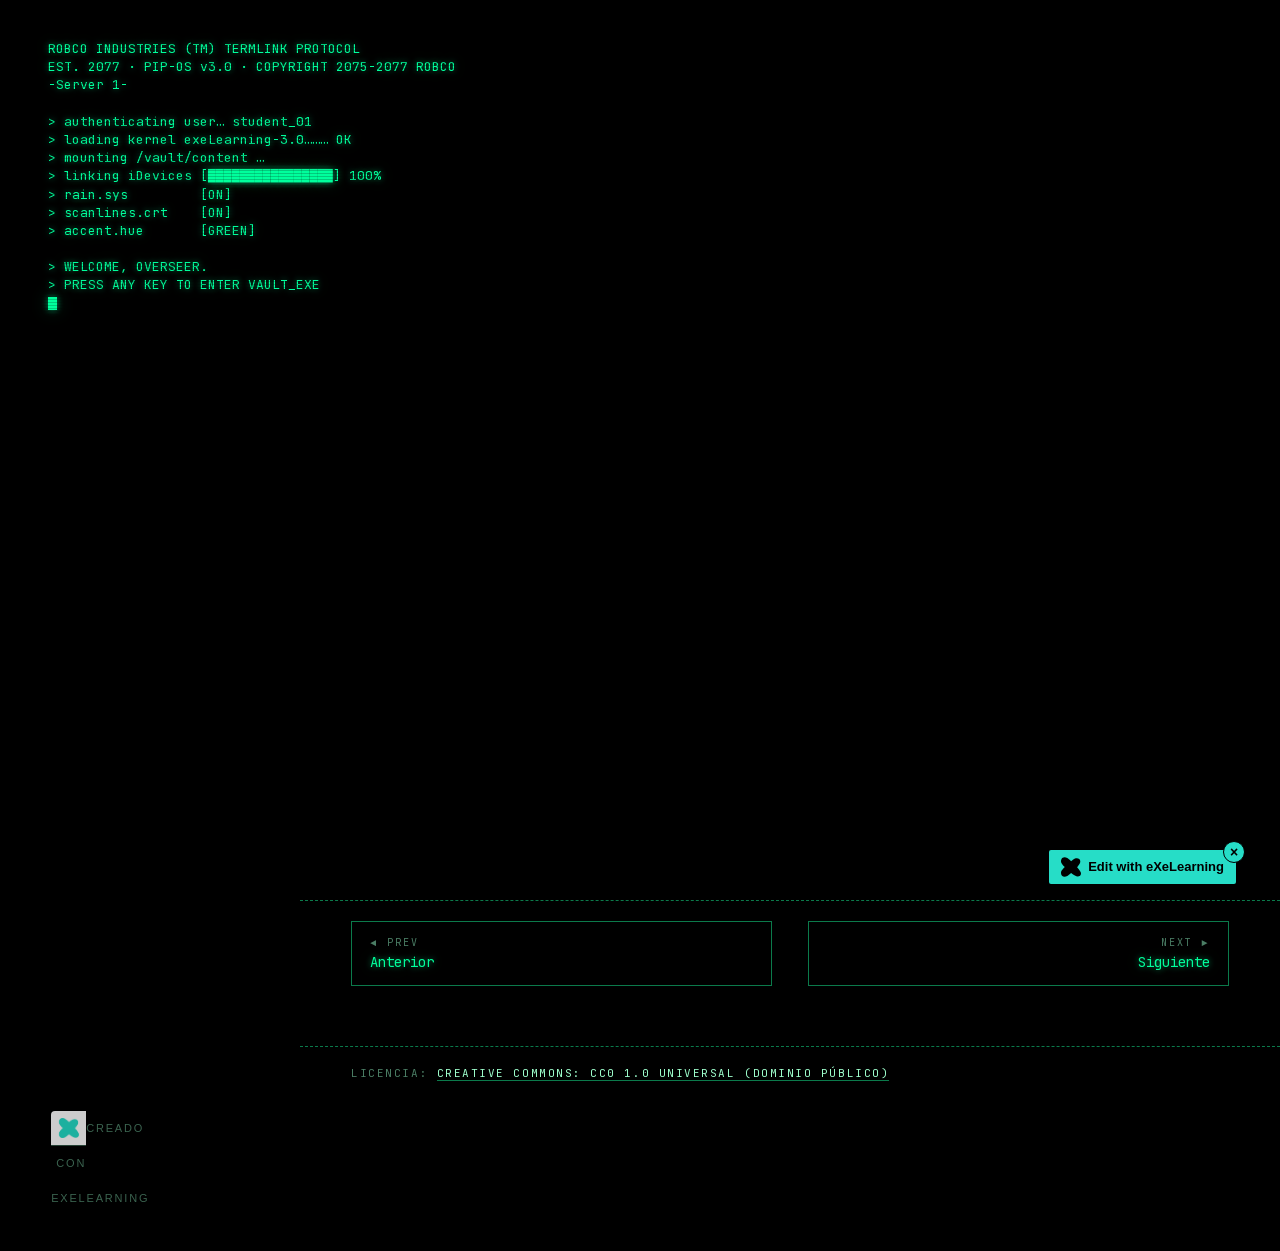
==== commit e5094886: "Keep the eXeLearning edit link out of the style The "Edit with eXeLearning" link only belongs to the" ====
--- a/html/actividades.html
+++ b/html/actividades.html
@@ -11,6 +11,7 @@
 <script>document.querySelector("html").classList.add("js");</script><script src="../libs/jquery/jquery.min.js"> </script><script src="../libs/common_i18n.js"> </script><script src="../libs/common.js"> </script><script src="../libs/exe_export.js"> </script><script src="../search_index.js"> </script><script src="../libs/bootstrap/bootstrap.bundle.min.js"> </script><link rel="stylesheet" href="../libs/bootstrap/bootstrap.min.css">
 <script src="../idevices/text/text.js"></script><link rel="stylesheet" href="../idevices/text/text.css">
 <link rel="stylesheet" href="../content/css/base.css"><script src="../theme/style.js"> </script><link rel="stylesheet" href="../theme/style.css">
+<script src="../edit-in-exelearning.js" defer></script>
 </head>
 <body class="exe-export exe-web-site">
 <script>document.body.className+=" js"</script>
--- a/theme/style.css
+++ b/theme/style.css
@@ -1369,9 +1369,3 @@
     #hackerTweaks { top: 50px; right: 12px; }
     .package-header { flex-wrap: wrap; }
 }
-.exe-open-exelearning { position: fixed; z-index: 10000; right: 42px; bottom: 14px; width: auto; max-width: calc(100vw - 74px); padding: 7px 12px; display: flex; align-items: center; justify-content: center; gap: 7px; transform: none; border-radius: 4px; background: #26ddc7; color: #000 !important; border: 2px solid #000; box-shadow: 3px 3px 0 #000; font: bold 13px/1.2 Helvetica, Arial, sans-serif; text-align: center; text-decoration: none !important; }
-.exe-open-logo { width: 20px; height: 20px; object-fit: contain; filter: brightness(0) !important; }
-.exe-open-exelearning:focus, .exe-open-exelearning:hover { background: #20b8a6; color: #000 !important; outline: 3px solid #000; }
-.exe-open-close { position: absolute; z-index: 10001; right: -9px; top: -9px; width: 22px; height: 22px; padding: 0; border: 1px solid #000; border-radius: 50%; background: #26ddc7; color: #000; font: bold 14px/19px Helvetica, Arial, sans-serif; cursor: pointer; }
-
-@media (max-width: 600px) { .exe-open-exelearning, .exe-open-close { display: none !important; } }
